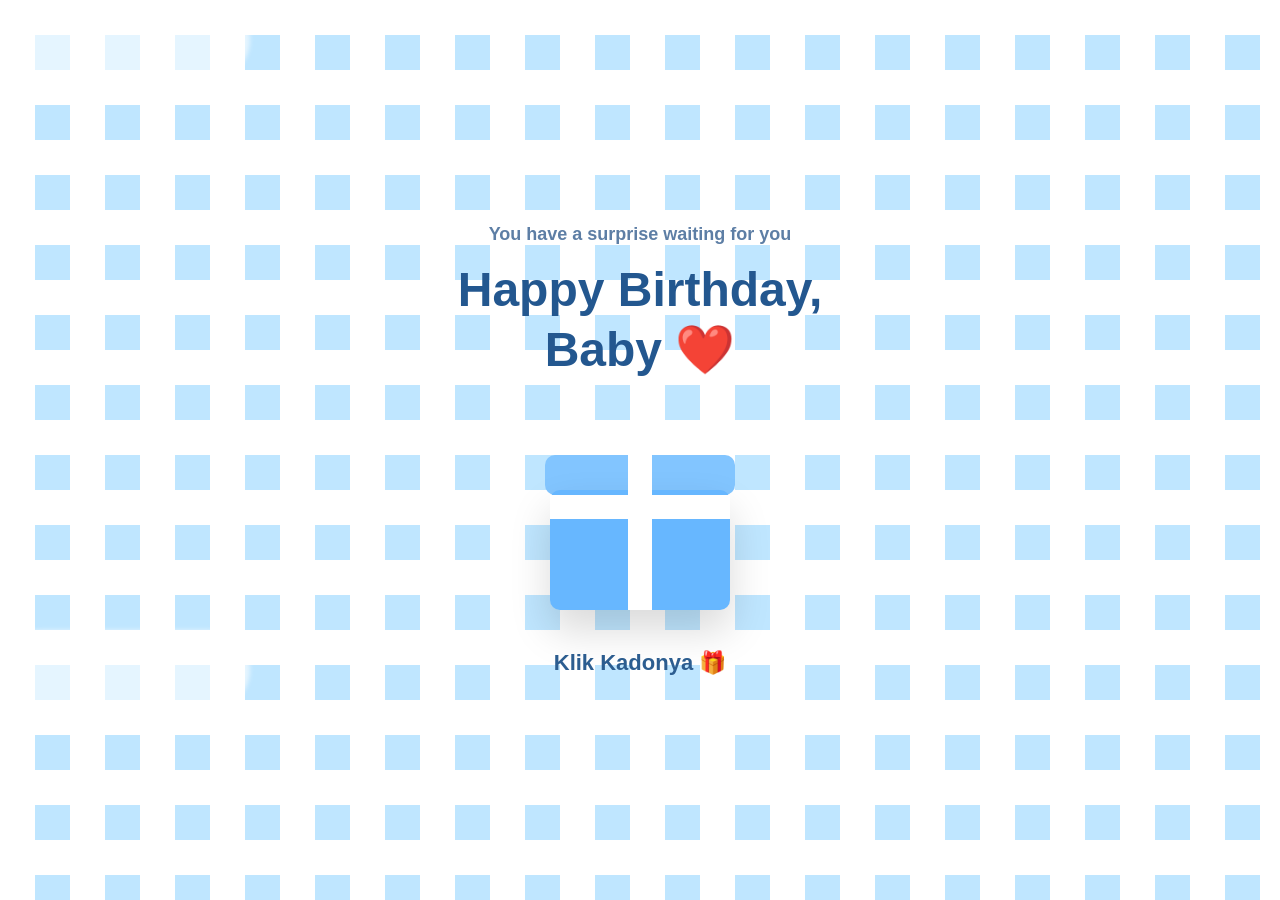
==== index.html @ c823d861 "Add files via upload" ====
<!DOCTYPE html>
<html lang="id">
<head>

<meta charset="UTF-8">
<meta name="viewport" content="width=device-width,initial-scale=1.0">

<title>Happy Birthday ❤️</title>

<link rel="stylesheet" href="style.css">

</head>

<body>

<div class="background"></div>

<div class="container">

<h3 class="small">
You have a surprise waiting for you
</h3>

<h1 class="title">
Happy Birthday,<br>Baby ❤️
</h1>

<div class="gift-area">

<div class="gift" onclick="openGift()">

<div class="lid"></div>

<div class="box"></div>

<div class="ribbon-v"></div>

<div class="ribbon-h"></div>

</div>

<p class="click">
Klik Kadonya 🎁
</p>

</div>

</div>

<div class="hearts"></div>

<script src="script.js"></script>

</body>
</html>
---- style.css ----
*{
    margin:0;
    padding:0;
    box-sizing:border-box;
    font-family:'Poppins',sans-serif;
}

body{
    overflow:hidden;
    width:100%;
    height:100vh;
    background:#dbeeff;
    opacity: 1;
    transition: 1s;
}

/* Background kotak-kotak */

.background{
    position:fixed;
    width:100%;
    height:100%;
    background:
    linear-gradient(90deg,#ffffff 50%,transparent 50%),
    linear-gradient(#ffffff 50%,transparent 50%);
    background-size:70px 70px;
    background-color:#bfe6ff;
    z-index:-2;
}

/* Efek awan */

.background::before,
.background::after{
    content:"";
    position:absolute;
    width:250px;
    height:80px;
    background:white;
    border-radius:100px;
    opacity:.6;
    filter:blur(2px);
    animation:cloud 18s linear infinite;
}

.background::after{
    top:70%;
    animation-duration:25s;
}

@keyframes cloud{

0%{
transform:translateX(-300px);
}

100%{
transform:translateX(120vw);
}

}

.container{

width:100%;
height:100vh;

display:flex;
justify-content:center;
align-items:center;
flex-direction:column;

text-align:center;

padding:20px;

}

.small{

font-size:18px;

color:#5d7ea5;

margin-bottom:15px;

}

.title{

font-size:48px;

color:#23578f;

font-weight:700;

margin-bottom:60px;

line-height:60px;

}

/* Gift */

.gift-area{

display:flex;
flex-direction:column;
align-items:center;

}

.gift{

position:relative;

width:180px;
height:170px;

cursor:pointer;

animation:shake 2s infinite;

transition:.5s;

}

.gift:hover{

transform:scale(1.05);

}

.box{

position:absolute;

bottom:0;

width:180px;
height:120px;

background:#67b7ff;

border-radius:10px;

box-shadow:

0 20px 40px rgba(0,0,0,.15);

}

.lid{

position:absolute;

top:15px;

width:190px;
height:40px;

left:-5px;

background:#82c5ff;

border-radius:10px;

transition:.7s;

transform-origin:left bottom;

}

.ribbon-v{

position:absolute;

left:78px;

top:0;

width:24px;
height:170px;

background:white;

}

.ribbon-h{

position:absolute;

top:55px;

width:180px;
height:24px;

background:white;

}

.click{

margin-top:40px;

font-size:22px;

color:#2d5e91;

font-weight:bold;

animation:pulse 1.5s infinite;

}

@keyframes pulse{

0%{

transform:scale(1);

}

50%{

transform:scale(1.08);

}

100%{

transform:scale(1);

}

}

@keyframes shake{

0%{

transform:rotate(-3deg);

}

25%{

transform:rotate(3deg);

}

50%{

transform:rotate(-2deg);

}

75%{

transform:rotate(2deg);

}

100%{

transform:rotate(-3deg);

}

}

/* Hati */

.hearts{

position:fixed;

top:0;
left:0;

width:100%;
height:100%;

pointer-events:none;

overflow:hidden;

}

.heart{

position:absolute;

color:#ff5fa2;

font-size:22px;

animation:float 8s linear forwards;

}

@keyframes float{

0%{

transform:translateY(100vh) scale(.5);

opacity:0;

}

15%{

opacity:1;

}

100%{

transform:translateY(-120px) scale(1.5);

opacity:0;

}

}

/* Responsive */

@media(max-width:480px){

.title{

font-size:38px;

line-height:48px;

}

.gift{

width:150px;
height:150px;

}

.box{

width:150px;
height:100px;

}

.lid{

position:absolute;

top:15px;

left:-5px;

width:190px;
height:40px;

background:#82c5ff;

border-radius:10px;

transform-origin:left bottom;

transition:1s;

z-index:5;

}

.ribbon-h{

width:150px;

}

.ribbon-v{

left:64px;

}

}

/* ========================= */
/* Halaman Surat */
/* ========================= */

.message-page{

background:linear-gradient(180deg,#b7e5ff,#ffffff);

overflow-y:auto;

padding:40px 20px;

}

.message-box{

max-width:700px;

margin:auto;

background:white;

padding:35px;

border-radius:25px;

box-shadow:0 15px 40px rgba(0,0,0,.15);

animation:fadeUp 1s;

}

.message-box h1{

text-align:center;

color:#2f67a5;

margin-bottom:25px;

}

.message-box p{

font-size:18px;

line-height:35px;

color:#444;

text-align:justify;

}

.message-box button{

margin-top:40px;

width:100%;

padding:18px;

font-size:18px;

border:none;

border-radius:15px;

background:#4aa8ff;

color:white;

cursor:pointer;

transition:.3s;

}

.message-box button:hover{

transform:scale(1.03);

background:#298fff;

}

@keyframes fadeUp{

from{

opacity:0;

transform:translateY(50px);

}

to{

opacity:1;

transform:translateY(0);

}

}


/* ========================= */
/* PENUTUP */
/* ========================= */

.ending{

background:linear-gradient(#bfe9ff,#ffffff);

display:flex;

justify-content:center;

align-items:center;

min-height:100vh;

padding:20px;

}

.ending-box{

background:white;

padding:40px;

max-width:700px;

border-radius:25px;

text-align:center;

box-shadow:0 15px 35px rgba(0,0,0,.15);

animation:fadeUp 1s;

}

.ending-box h1{

color:#3476b8;

margin-bottom:20px;

}

.ending-box p{

line-height:35px;

font-size:18px;

color:#555;

margin-bottom:30px;

}

/*================ GAME =================*/

.game-page{

background:linear-gradient(#d7f1ff,#ffffff);

overflow:hidden;

text-align:center;

height:100vh;

}

#gameArea{

position:relative;

width:100%;

height:70vh;

overflow:hidden;

border-radius:15px;

margin-top:20px;

background:rgba(255,255,255,.3);

}

#basket{

position:absolute;

bottom:10px;

left:50%;

transform:translateX(-50%);

font-size:55px;

user-select:none;

}

.fallHeart{

position:absolute;

font-size:35px;

z-index:100;

}

#score{

font-size:24px;

font-weight:bold;

color:#ff4d8d;

margin-top:15px;

}

.win{

position:absolute;

top:50%;

left:50%;

transform:translate(-50%,-50%);

background:white;

padding:30px;

border-radius:20px;

box-shadow:0 10px 30px rgba(0,0,0,.2);

width:320px;

}

.win button{

margin-top:20px;

padding:15px 30px;

border:none;

border-radius:30px;

background:#4aa8ff;

color:white;

font-size:18px;

cursor:pointer;

}

@keyframes pop{

from{

transform:translate(-50%,-50%) scale(.5);

}

to{

transform:translate(-50%,-50%) scale(1);

opacity:1;

}

}
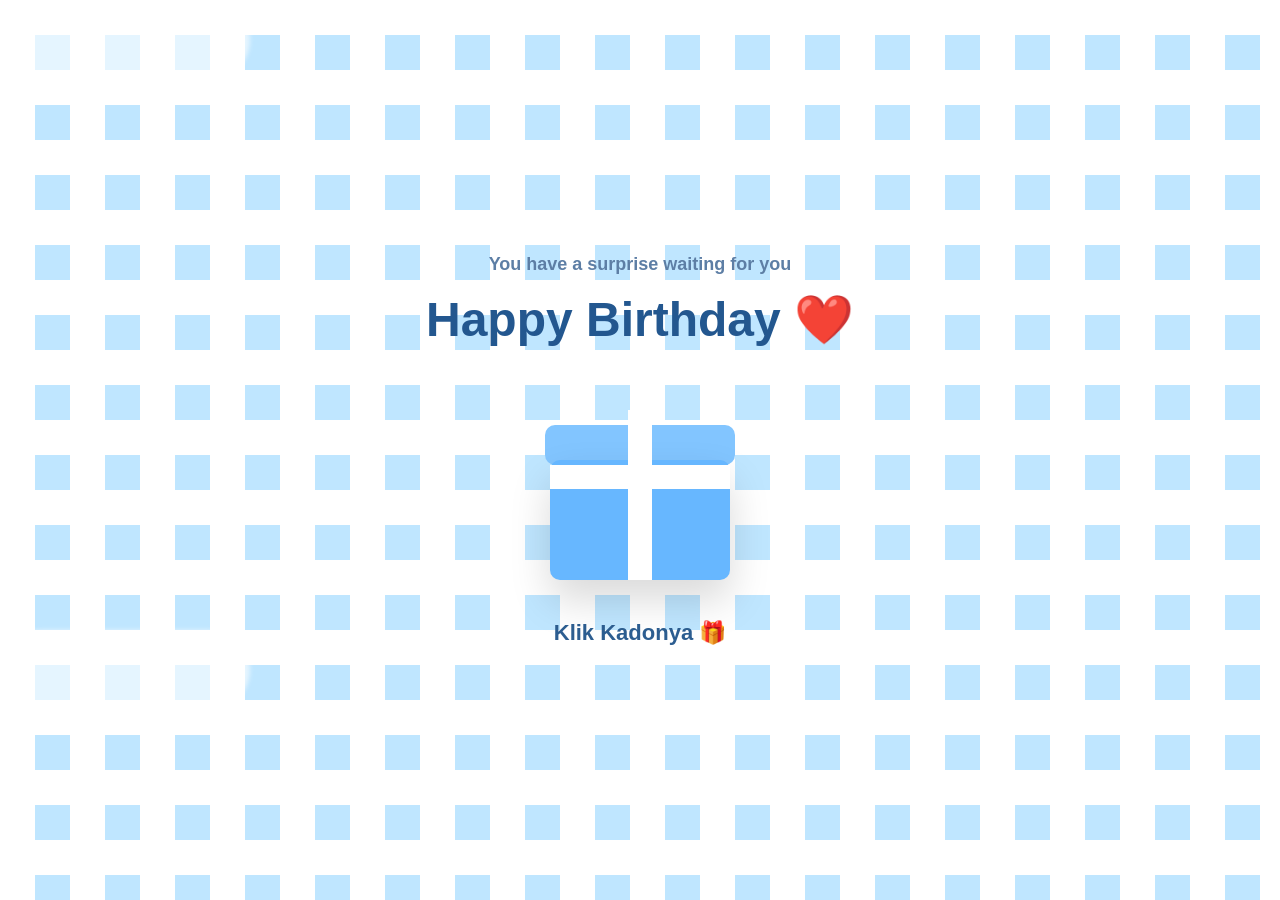
==== commit c2f82c58: "Update index.html" ====
--- a/index.html
+++ b/index.html
@@ -22,7 +22,7 @@
 </h3>
 
 <h1 class="title">
-Happy Birthday,<br>Baby ❤️
+Happy Birthday ❤️
 </h1>
 
 <div class="gift-area">
@@ -52,4 +52,4 @@
 <script src="script.js"></script>
 
 </body>
-</html>+</html>
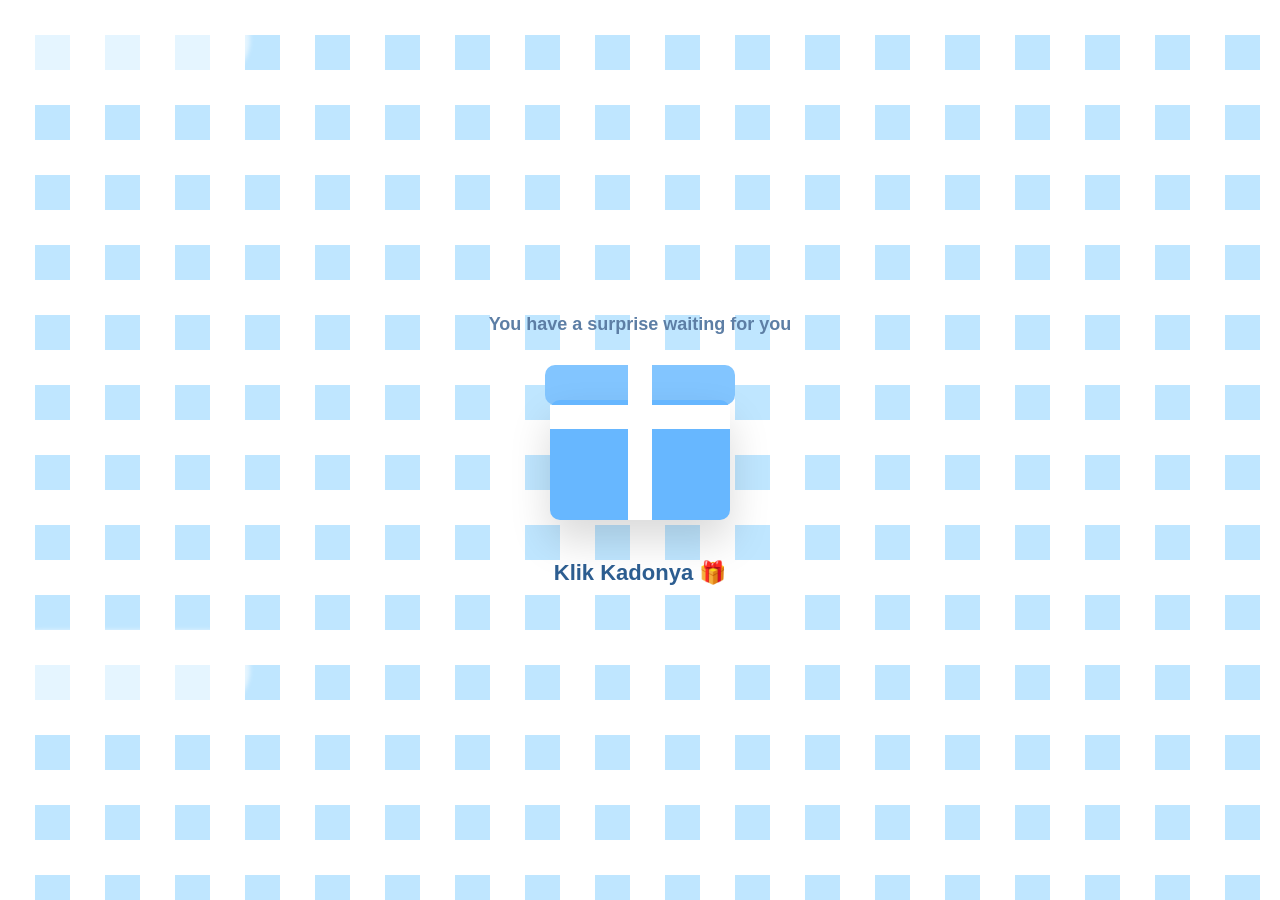
==== commit 4305df8b: "Update index.html" ====
--- a/index.html
+++ b/index.html
@@ -20,10 +20,6 @@
 <h3 class="small">
 You have a surprise waiting for you
 </h3>
-
-<h1 class="title">
-Happy Birthday ❤️
-</h1>
 
 <div class="gift-area">
 
